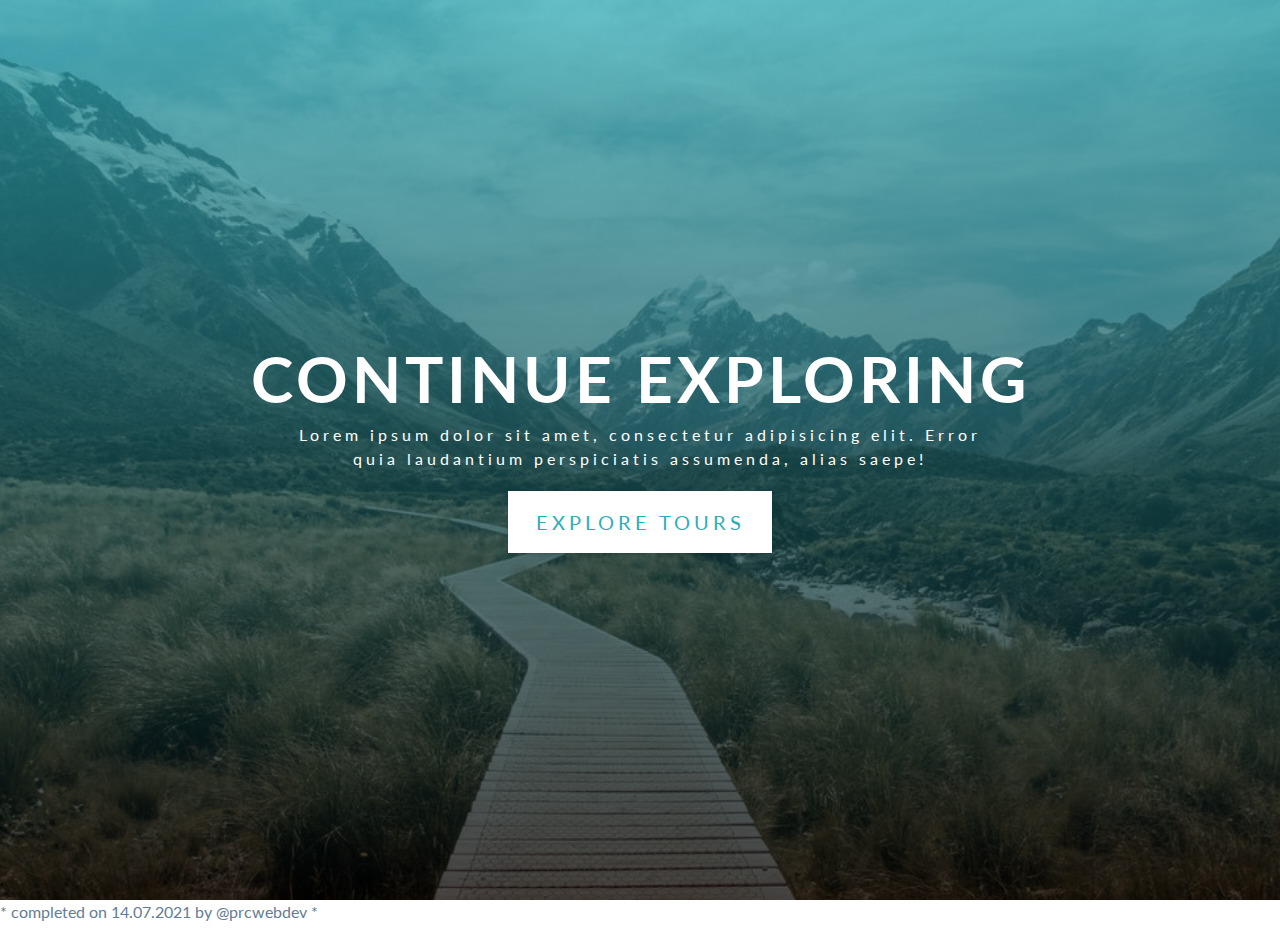
==== Backroads Tours/index.html @ 7b1b83ba "Added new project, new files, new lines" ====
<!DOCTYPE html>
<html lang="en">
  <head>
    <meta charset="UTF-8" />
    <meta http-equiv="X-UA-Compatible" content="IE=edge" />
    <meta name="viewport" content="width=device-width, initial-scale=1.0" />
    <title>Backroads || Tour Company</title>

    <!-- favicon -->
    <!-- link:favicon -->
    <link rel="shortcut icon" href="./images/favicon.ico" type="image/x-icon" />

    <!-- font-awesome -->
    <link
      rel="stylesheet"
      href="https://cdnjs.cloudflare.com/ajax/libs/font-awesome/5.15.3/css/all.min.css"
      integrity="sha512-iBBXm8fW90+nuLcSKlbmrPcLa0OT92xO1BIsZ+ywDWZCvqsWgccV3gFoRBv0z+8dLJgyAHIhR35VZc2oM/gI1w=="
      crossorigin="anonymous"
      referrerpolicy="no-referrer"
    />

    <!-- styles css -->
    <link rel="stylesheet" href="./css/styles.css" />
  </head>

  <body>
    <!-- header -->
    <header id="home">
      <!-- navbar -->
      <!-- hero -->
      <div class="hero">
        <div class="hero-banner">
          <h1>continue exploring</h1>
          <p>
            Lorem ipsum dolor sit amet, consectetur adipisicing elit. Error quia
            laudantium perspiciatis assumenda, alias saepe!
          </p>
          <a href="#featured" class="btn hero-btn scroll-link">explore tours</a>
        </div>
      </div>
    </header>

    <!-- end of header -->

    <!-- about section -->

    <!-- end of about section -->

    <!-- services -->

    <!--end of services -->

    <!-- featured tours -->

    <!-- end of featured tours -->

    <!-- contact -->

    <!-- end of contact -->

    <!-- gallery -->

    <!-- end of gallery -->

    <!-- footer -->
    <footer>
      <p>* completed on 14.07.2021 by @prcwebdev *</p>
    </footer>
    <!-- end of footer -->

    <!-- js -->
    <script src="./js/app.js"></script>
    <!-- end of js -->
  </body>
</html>
---- Backroads Tours/css/styles.css ----
/*
=============== 
Fonts
===============
*/
@import url("https://fonts.googleapis.com/css?family=Lato:400,700&display=swap");

/*
=============== 
Variables
===============
*/

:root {
  /* dark shades of primary color*/
  --clr-primary-1: hsl(184, 91%, 17%);
  --clr-primary-2: hsl(185, 84%, 25%);
  --clr-primary-3: hsl(185, 81%, 29%);
  --clr-primary-4: hsl(184, 77%, 34%);
  /* primary/main color */
  --clr-primary-5: hsl(185, 62%, 45%);
  /* lighter shades of primary color */
  --clr-primary-6: hsl(185, 57%, 50%);
  --clr-primary-7: hsl(184, 65%, 59%);
  --clr-primary-8: hsl(184, 80%, 74%);
  --clr-primary-9: hsl(185, 94%, 87%);
  --clr-primary-10: hsl(186, 100%, 94%);
  /* darkest grey - used for headings */
  --clr-grey-1: hsl(209, 61%, 16%);
  --clr-grey-2: hsl(211, 39%, 23%);
  --clr-grey-3: hsl(209, 34%, 30%);
  --clr-grey-4: hsl(209, 28%, 39%);
  /* grey used for paragraphs */
  --clr-grey-5: hsl(210, 22%, 49%);
  --clr-grey-6: hsl(209, 23%, 60%);
  --clr-grey-7: hsl(211, 27%, 70%);
  --clr-grey-8: hsl(210, 31%, 80%);
  --clr-grey-9: hsl(212, 33%, 89%);
  --clr-grey-10: hsl(210, 36%, 96%);
  --clr-white: #fff;
  --ff-primary: "Lato", sans-serif;
  --transition: all 0.3s linear;
  --spacing: 0.25rem;
  --radius: 0.5rem;
  --light-shadow: 0 5px 15px rgba(0, 0, 0, 0.1);
  --dark-shadow: 0 5px 15px rgba(0, 0, 0, 0.2);
}
/*
=============== 
Global Styles
===============
*/

* {
  margin: 0;
  padding: 0;
  box-sizing: border-box;
}
body {
  font-family: var(--ff-primary);
  background: var(--clr-white);
  color: var(--clr-grey-1);
  line-height: 1.5;
  font-size: 0.875rem;
}
ul {
  list-style-type: none;
}
a {
  text-decoration: none;
}
img {
  width: 100%;
  display: block;
}
/* img:not(.nav-logo) {
  width: 100%;
  display: block;
} */

h1,
h2,
h3,
h4 {
  letter-spacing: var(--spacing);
  text-transform: capitalize;
  line-height: 1.25;
  margin-bottom: 0.75rem;
}
h1 {
  font-size: 3rem;
}
h2 {
  font-size: 2rem;
}
h3 {
  font-size: 1.25rem;
}
h4 {
  font-size: 0.875rem;
}
p {
  margin-bottom: 1.25rem;
  color: var(--clr-grey-5);
}
@media screen and (min-width: 800px) {
  h1 {
    font-size: 4rem;
  }
  h2 {
    font-size: 2.5rem;
  }
  h3 {
    font-size: 1.75rem;
  }
  h4 {
    font-size: 1rem;
  }
  body {
    font-size: 1rem;
  }
  h1,
  h2,
  h3,
  h4 {
    line-height: 1;
  }
}
/*  global classes */

.btn {
  text-transform: uppercase;
  background: var(--clr-primary-5);
  color: var(--clr-white);
  padding: 0.375rem 0.75rem;
  letter-spacing: var(--spacing);
  display: inline-block;
  /* font-weight: 700; */
  transition: var(--transition);
  font-size: 0.875rem;
  border: 2px solid transparent;
  cursor: pointer;
  box-shadow: 0 1px 3px rgba(0, 0, 0, 0.2);
}
.btn:hover {
  color: var(--clr-primary-1);
  background: var(--clr-primary-8);
}

/*
=============== 
Navbar
===============
*/
/*
=============== 
Hero
===============
*/
.hero {
  min-height: 100vh;
  background: var(--clr-primary-5);
  display: flex;
  justify-content: center;
  align-items: center;
}

.hero-banner {
  text-align: center;
  color: var(--clr-white);
  padding: 0 3rem;
}

.hero-banner h1 {
  text-transform: uppercase;
}

.hero-banner p {
  max-width: 35rem;
  margin-left: auto;
  margin-right: auto;
  color: var(--clr-white);
  letter-spacing: var(--spacing);
}

.hero-btn {
  padding: 0.9rem 1.6rem;
  font-size: 1.25rem;
  background: var(--clr-white);
  color: var(--clr-primary-5);
}

.hero-btn:hover {
  background: transparent;
  color: var(--clr-white);
  border-color: var(--clr-white);
}

@media screen and (min-width: 768px) {
  .hero {
    background: linear-gradient(rgb(44, 174, 186, 0.7), rgba(0, 0, 0, 0.7)),
      url("../images/main.jpeg") center/cover no-repeat;
  }
  .hero-banner {
    padding: 0;
  }
  .hero-banner p {
    max-width: 45rem;
  }
}

/*
=============== 
About
===============
*/
/* section add to globals */
/* title add to globals */
/* section center add to globals */

/*
=============== 
Services
===============
*/

/*
=============== 
Featured Tours
===============
*/

/*
=============== 
Contact
===============
*/

/*
=============== 
Gallery
===============
*/

/*
=============== 
Footer
===============
*/

/*
=============== 
Extra @prcwebdev
===============
*/
/* one_line_smooth_scrolling */
/* html {
        scroll-behavior: smooth;
    } */
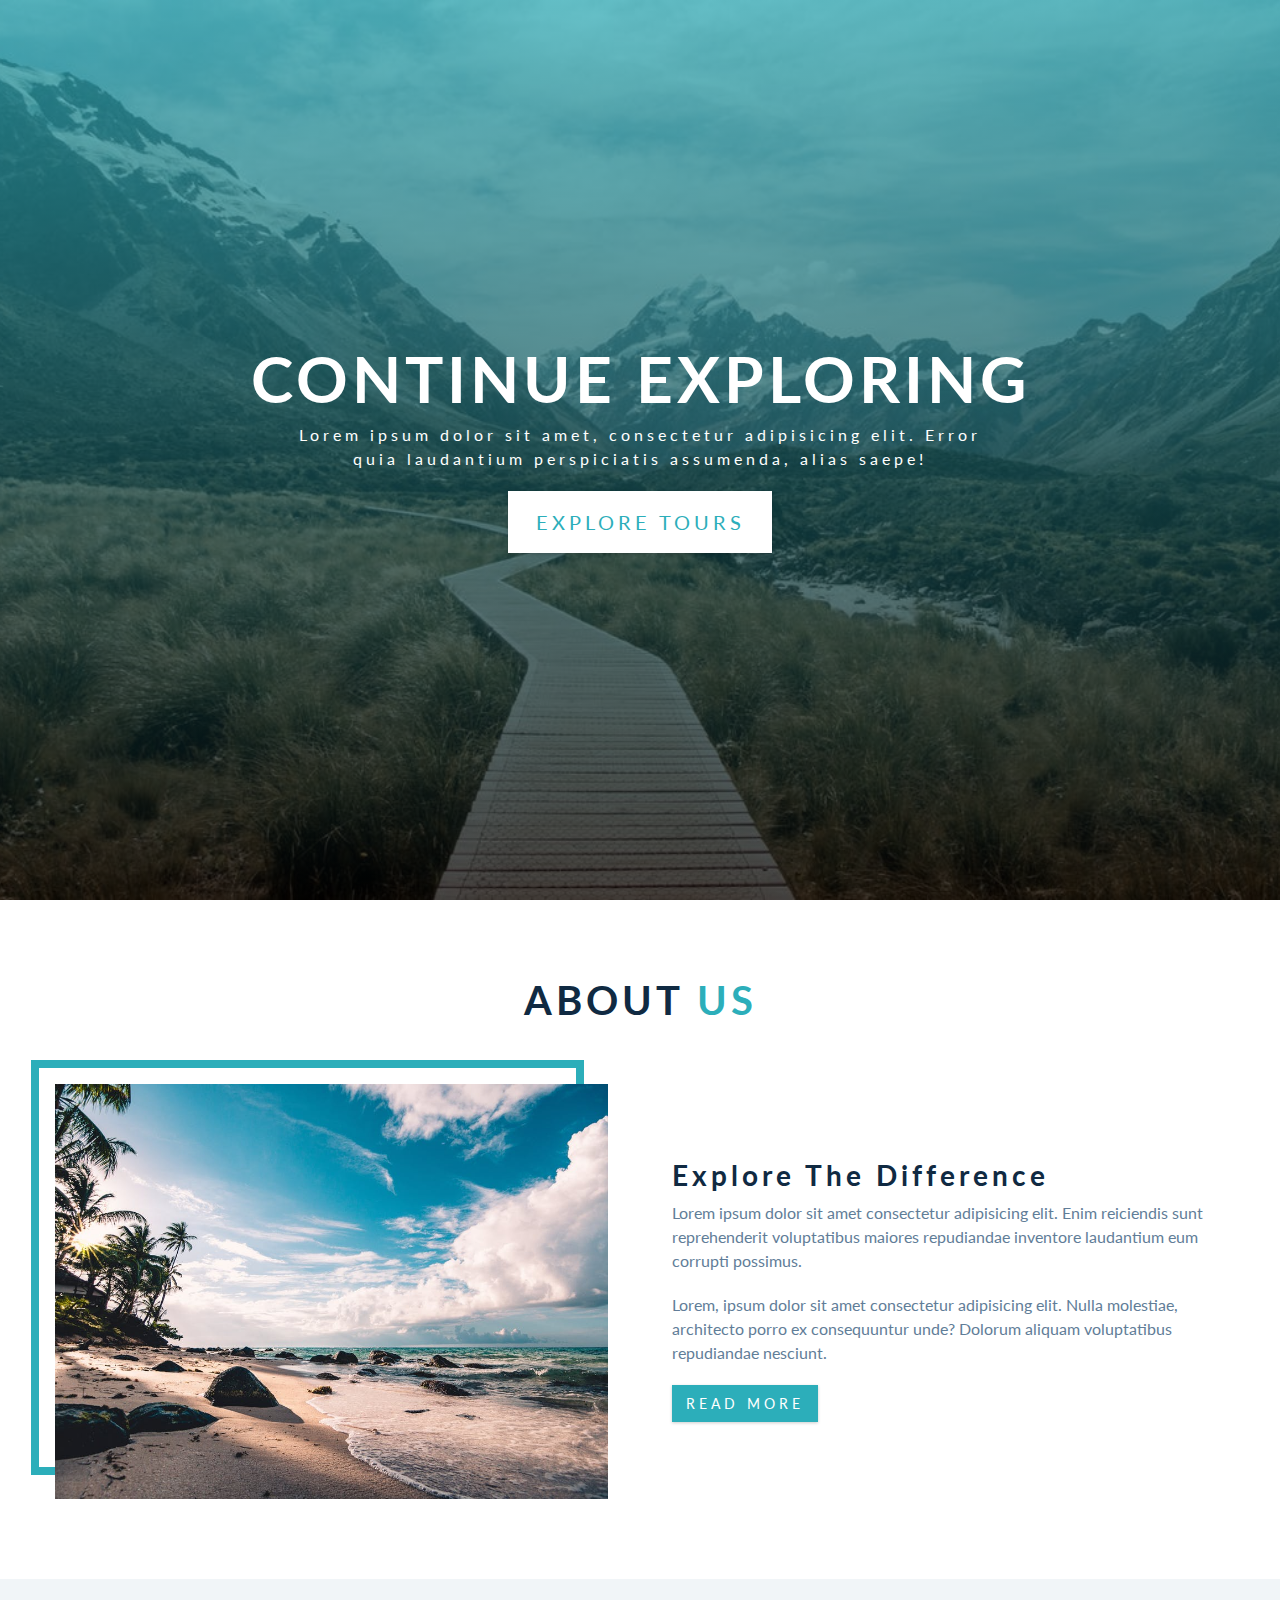
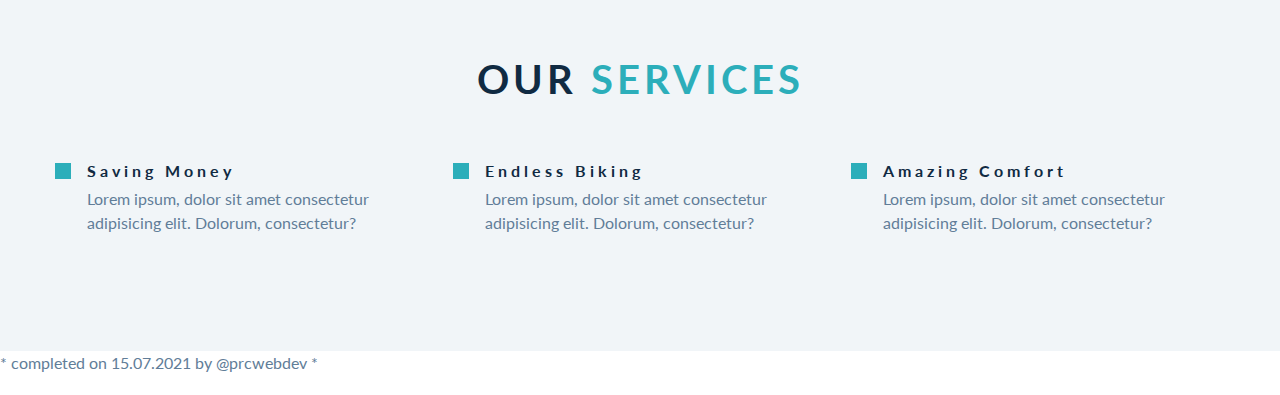
==== commit f48debc4: "added new lines" ====
--- a/Backroads Tours/index.html
+++ b/Backroads Tours/index.html
@@ -39,14 +39,95 @@
         </div>
       </div>
     </header>
-
     <!-- end of header -->
 
     <!-- about section -->
-
+    <section class="section" id="about">
+      <!-- section-title -->
+      <div class="section-title">
+        <h2>about <span>us</span></h2>
+      </div>
+      <!-- end of section-title -->
+      <div class="section-center about-center">
+        <!-- about img wrapper -->
+        <article class="about-img">
+          <img
+            src="./images/about.jpeg"
+            alt="awesome beach"
+            class="about-photo"
+          />
+        </article>
+        <!-- about info -->
+        <article class="about-info">
+          <h3>explore the difference</h3>
+          <p>
+            Lorem ipsum dolor sit amet consectetur adipisicing elit. Enim
+            reiciendis sunt reprehenderit voluptatibus maiores repudiandae
+            inventore laudantium eum corrupti possimus.
+          </p>
+          <p>
+            Lorem, ipsum dolor sit amet consectetur adipisicing elit. Nulla
+            molestiae, architecto porro ex consequuntur unde? Dolorum aliquam
+            voluptatibus repudiandae nesciunt.
+          </p>
+          <a href="#" class="btn">read more</a>
+        </article>
+      </div>
+    </section>
     <!-- end of about section -->
 
     <!-- services -->
+    <section class="section services" id="services">
+      <!-- section-title -->
+      <div class="section-title">
+        <h2>our <span>services</span></h2>
+      </div>
+      <!-- end of section-title -->
+      <div class="section-center services-center">
+        <!-- single service -->
+        <article class="service">
+          <span class="service-icon">
+            <i class="fas fa-wallet fa-fw"></i>
+          </span>
+          <div class="service-info">
+            <h4 class="service-title">saving money</h4>
+            <p class="service-text">
+              Lorem ipsum, dolor sit amet consectetur adipisicing elit. Dolorum,
+              consectetur?
+            </p>
+          </div>
+        </article>
+        <!-- end of single service -->
+        <!-- single service -->
+        <article class="service">
+          <span class="service-icon">
+            <i class="fas fa-tree fa-fw"></i>
+          </span>
+          <div class="service-info">
+            <h4 class="service-title">endless biking</h4>
+            <p class="service-text">
+              Lorem ipsum, dolor sit amet consectetur adipisicing elit. Dolorum,
+              consectetur?
+            </p>
+          </div>
+        </article>
+        <!-- end of single service -->
+        <!-- single service -->
+        <article class="service">
+          <span class="service-icon">
+            <i class="fas fa-socks fa-fw"></i>
+          </span>
+          <div class="service-info">
+            <h4 class="service-title">amazing comfort</h4>
+            <p class="service-text">
+              Lorem ipsum, dolor sit amet consectetur adipisicing elit. Dolorum,
+              consectetur?
+            </p>
+          </div>
+        </article>
+        <!-- end of single service -->
+      </div>
+    </section>
 
     <!--end of services -->
 
@@ -64,7 +145,7 @@
 
     <!-- footer -->
     <footer>
-      <p>* completed on 14.07.2021 by @prcwebdev *</p>
+      <p>* completed on 15.07.2021 by @prcwebdev *</p>
     </footer>
     <!-- end of footer -->
 
--- a/Backroads Tours/css/styles.css
+++ b/Backroads Tours/css/styles.css
@@ -126,8 +126,8 @@
     line-height: 1;
   }
 }
+
 /*  global classes */
-
 .btn {
   text-transform: uppercase;
   background: var(--clr-primary-5);
@@ -147,6 +147,38 @@
   background: var(--clr-primary-8);
 }
 
+.section {
+  padding: 5rem 0;
+  /* border: 5px solid green; */
+}
+
+.section-title {
+  text-align: center;
+  margin-bottom: 4rem;
+}
+
+.section-title h2 {
+  text-transform: uppercase;
+}
+
+.section-title span {
+  color: var(--clr-primary-5);
+}
+
+.section-center {
+  width: 90vw;
+  margin: 0 auto;
+  max-width: 1170px;
+  /* border: 5px solid red; */
+}
+
+@media screen and (min-width: 992px) {
+  .section-center {
+    width: 95vw;
+    /* border: 5px solid pink; */
+  }
+}
+
 /*
 =============== 
 Navbar
@@ -163,12 +195,14 @@
   display: flex;
   justify-content: center;
   align-items: center;
+  /* border: 5px solid yellow; */
 }
 
 .hero-banner {
   text-align: center;
   color: var(--clr-white);
   padding: 0 3rem;
+  /* border: 5px solid pink; */
 }
 
 .hero-banner h1 {
@@ -217,13 +251,112 @@
 /* section add to globals */
 /* title add to globals */
 /* section center add to globals */
+.about-img,
+.about-info {
+  /* border: 5px solid blue; */
+  margin-bottom: 2rem;
+}
+
+@media screen and (min-width: 992px) {
+  .about-center {
+    /* border: 5px solid purple; */
+    display: flex;
+    justify-content: space-between;
+    flex-wrap: wrap;
+    /* align-items: center; */
+  }
+  .about-img,
+  .about-info {
+    flex: 0 0 calc(50% - 2rem);
+    margin-bottom: 0;
+    align-self: center;
+  }
+}
+
+@media screen and (min-width: 1170px) {
+  .about-img::before {
+    content: "";
+    position: absolute;
+    border: 0.5rem solid var(--clr-primary-5);
+    width: 100%;
+    height: 100%;
+    box-sizing: border-box;
+    top: -1.5rem;
+    left: -1.5rem;
+    /* z-index: -1; */
+  }
+
+  .about-img {
+    position: relative;
+  }
+  .about-photo {
+    position: relative;
+  }
+}
 
 /*
 =============== 
 Services
 ===============
 */
-
+.services {
+  background: var(--clr-grey-10);
+}
+
+.service {
+  text-align: center;
+  margin-bottom: 3rem;
+}
+
+.service-icon {
+  background: var(--clr-primary-5);
+  color: var(--clr-primary-1);
+  padding: 0.5rem;
+  display: inline-block;
+  font-size: 2rem;
+  margin-bottom: 1.5rem;
+}
+
+.service-text {
+  max-width: 20rem;
+  margin-left: auto;
+  margin-right: auto;
+}
+
+@media screen and (min-width: 576px) {
+  .services-center {
+    display: flex;
+    justify-content: space-between;
+    flex-wrap: wrap;
+    /* justify-content: center; */
+  }
+  .service {
+    flex: 0 0 calc(50% - 1rem);
+    margin-bottom: 1rem;
+  }
+}
+
+@media screen and (min-width: 992px) {
+  .service {
+    flex: 0 0 calc(33.333% - 1rem);
+  }
+}
+
+@media screen and (min-width: 1170px) {
+  .service {
+    display: flex;
+    text-align: left;
+  }
+  .service-icon {
+    align-self: start;
+  }
+  .service-info {
+    padding-left: 1rem;
+  }
+  .service-title {
+    margin-bottom: 0.5rem;
+  }
+}
 /*
 =============== 
 Featured Tours
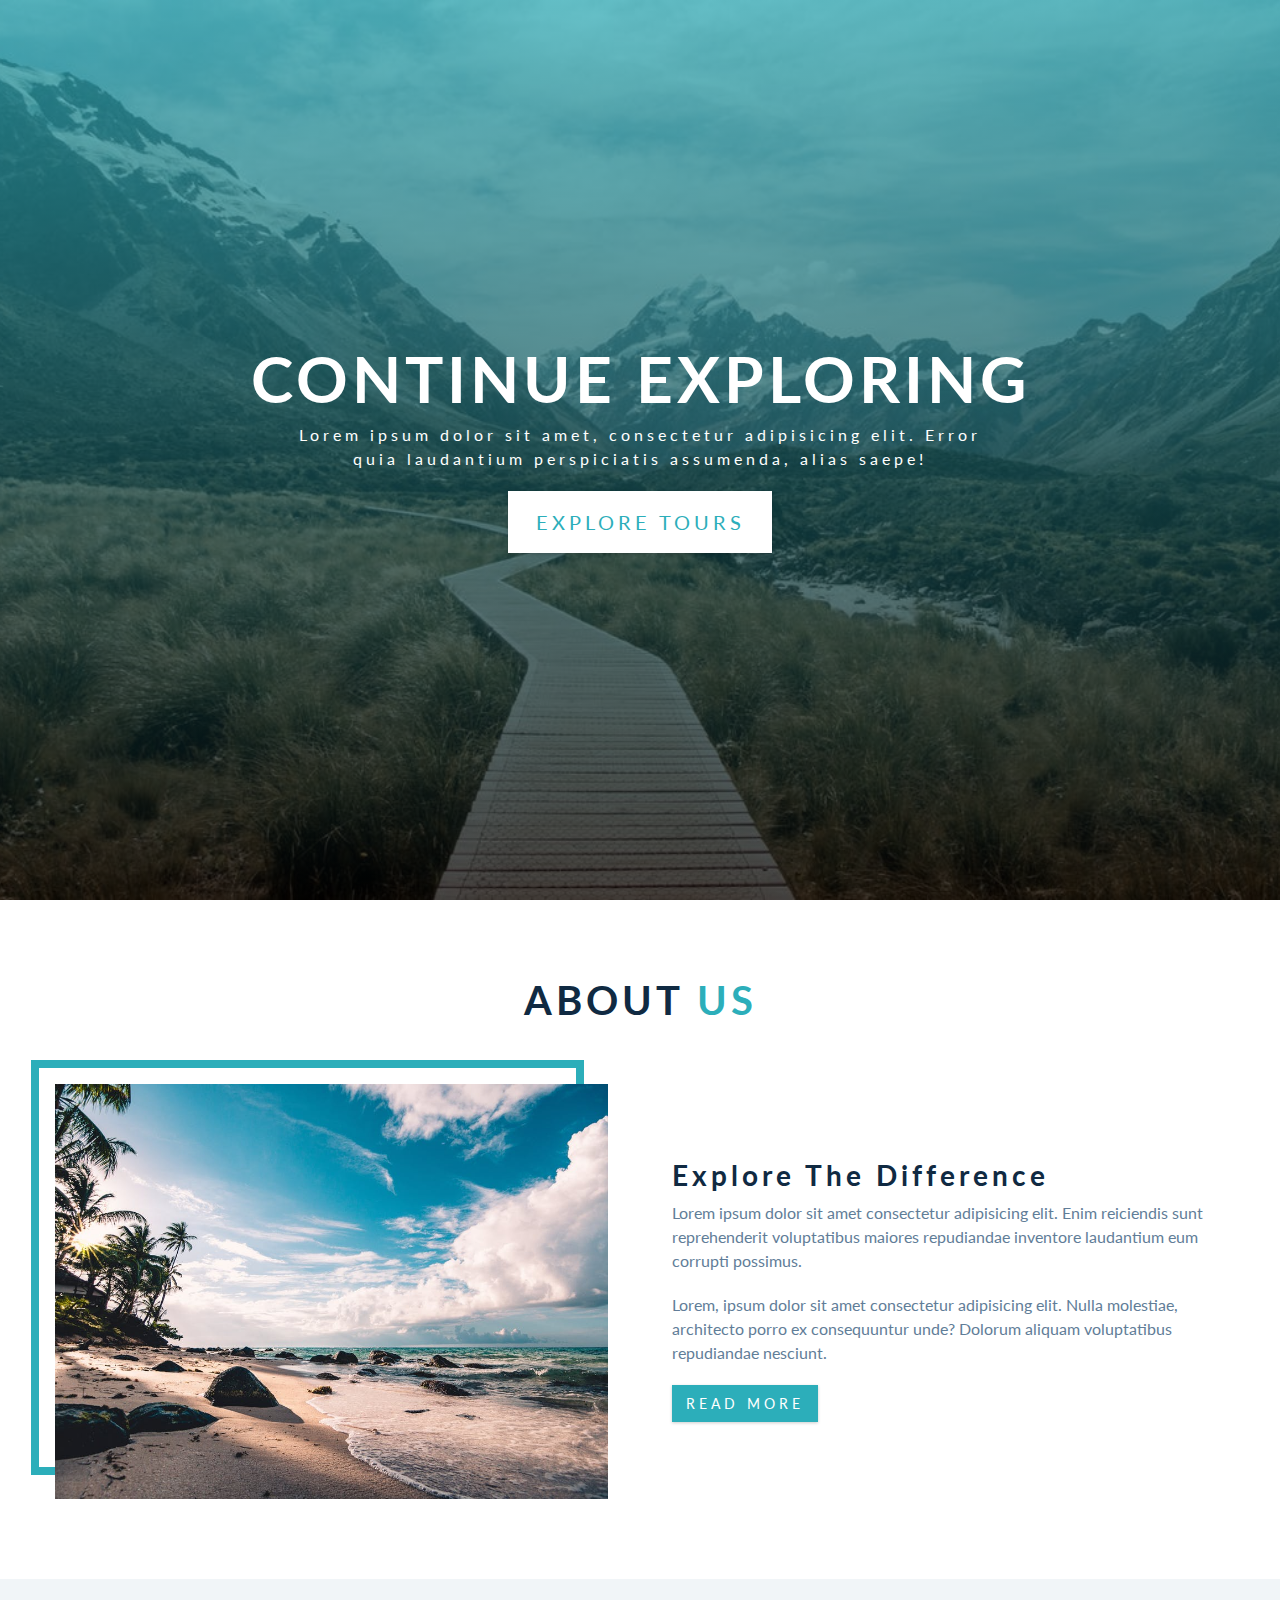
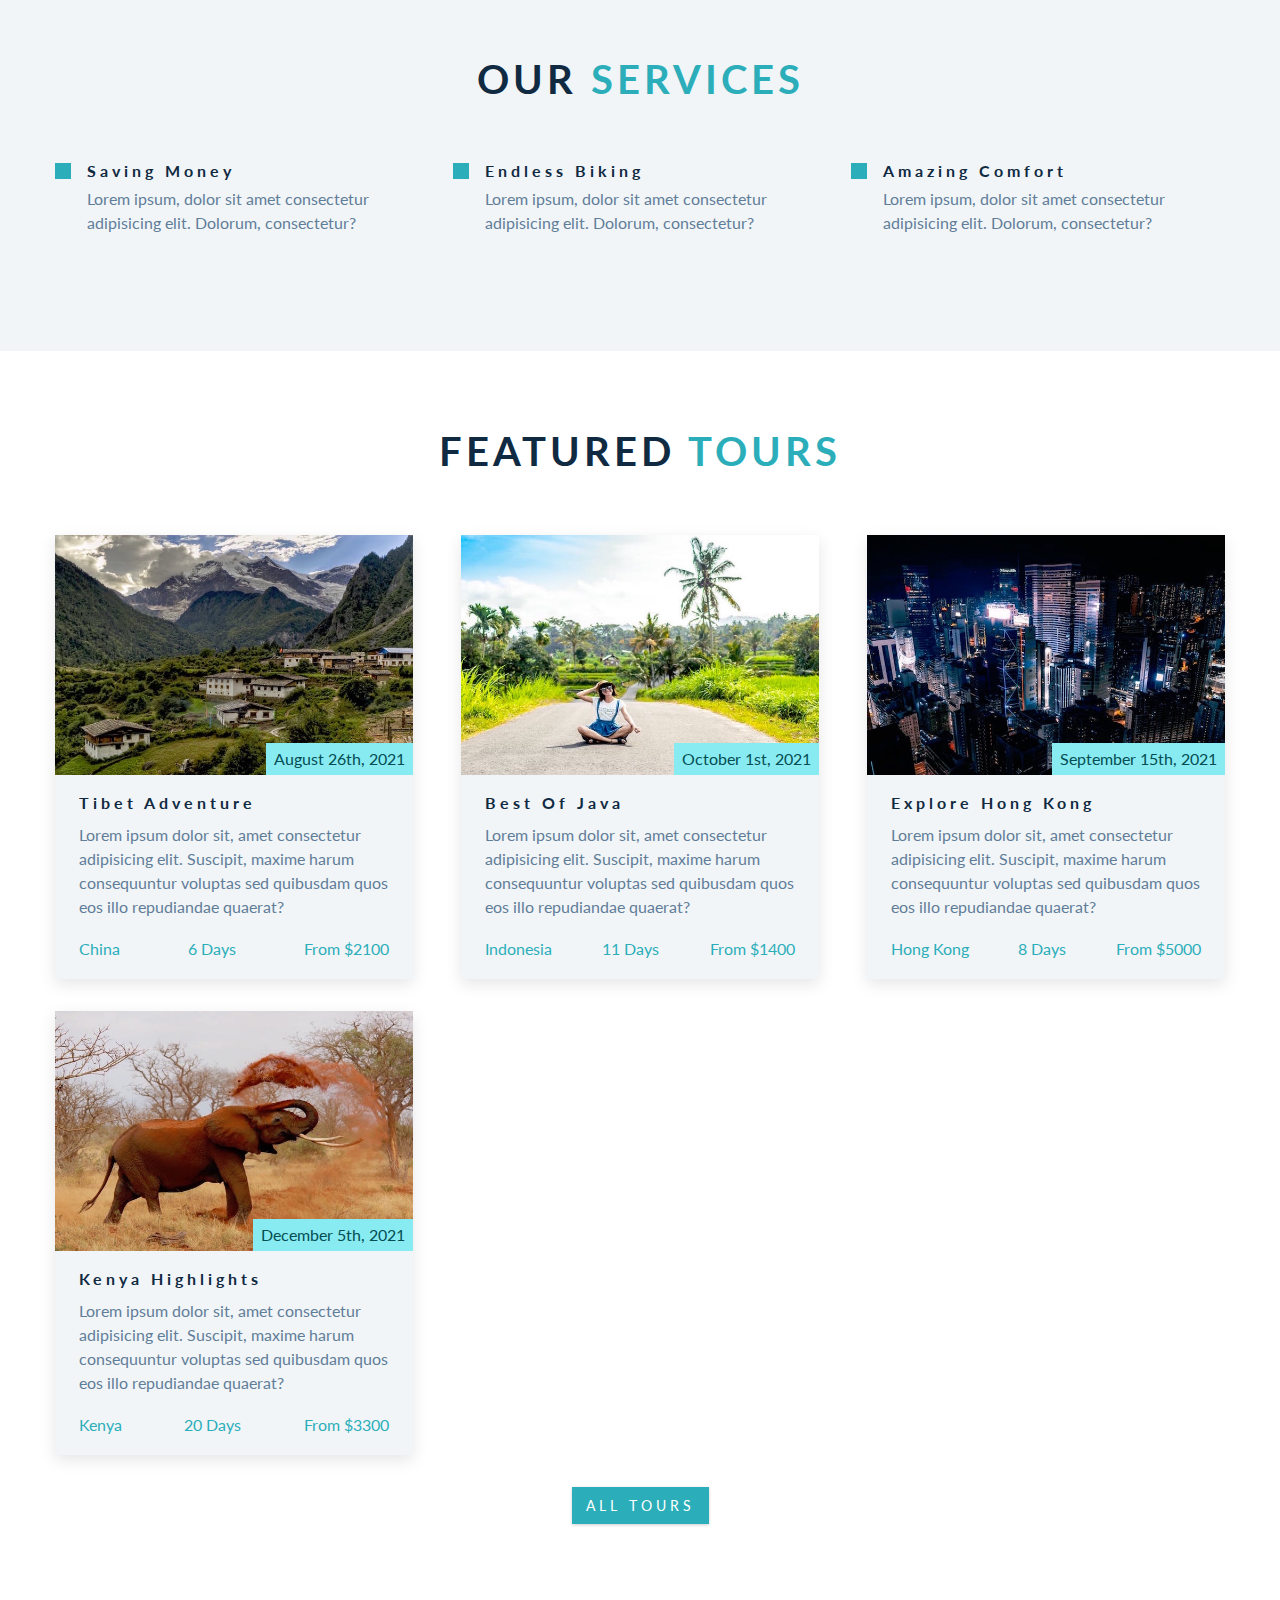
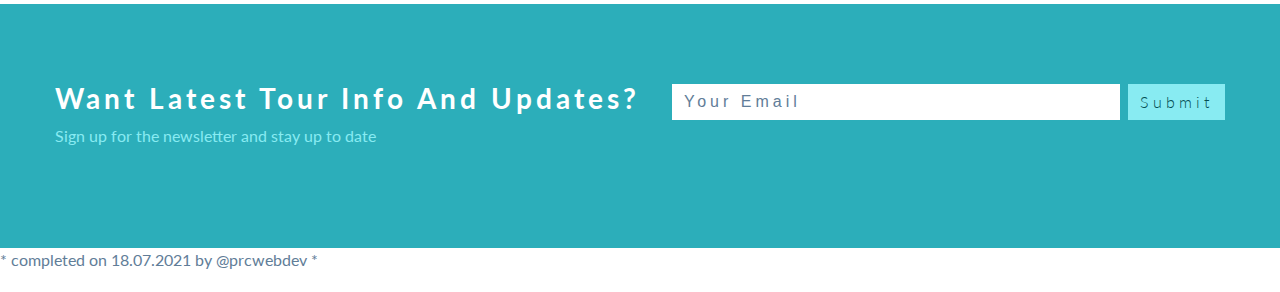
==== commit 3fd9260b: "added the featured tours and the contact section" ====
--- a/Backroads Tours/index.html
+++ b/Backroads Tours/index.html
@@ -76,7 +76,7 @@
     </section>
     <!-- end of about section -->
 
-    <!-- services -->
+    <!-- services section-->
     <section class="section services" id="services">
       <!-- section-title -->
       <div class="section-title">
@@ -128,16 +128,194 @@
         <!-- end of single service -->
       </div>
     </section>
-
-    <!--end of services -->
-
-    <!-- featured tours -->
-
-    <!-- end of featured tours -->
-
-    <!-- contact -->
-
-    <!-- end of contact -->
+    <!--end of services section -->
+
+    <!-- featured tours section -->
+    <section class="section" id="featured">
+      <!-- section-title -->
+      <div class="section-title">
+        <h2>featured <span>tours</span></h2>
+      </div>
+      <!-- end of section-title -->
+      <!-- featured-center -->
+      <div class="section-center featured-center">
+        <!-- single tour -->
+        <article class="tour-card">
+          <div class="tour-img-container">
+            <img src="./images/tour-1.jpeg" class="tour-img" alt="" />
+            <p class="tour-date">august 26th, 2021</p>
+          </div>
+          <!-- tour info -->
+          <div class="tour-info">
+            <h4>tibet adventure</h4>
+            <p>
+              Lorem ipsum dolor sit, amet consectetur adipisicing elit.
+              Suscipit, maxime harum consequuntur voluptas sed quibusdam quos
+              eos illo repudiandae quaerat?
+            </p>
+            <div class="tour-footer">
+              <p>
+                <span>
+                  <i class="fas fa-map"></i>
+                  china
+                </span>
+              </p>
+              <p>6 days</p>
+              <p>from $2100</p>
+            </div>
+          </div>
+          <!-- end of tour info -->
+        </article>
+        <!-- end of single tour -->
+
+        <!-- *****Additional Card Design***** -->
+        <!-- <article class="tour-card">
+          single tour
+          <div class="tour-img-container">
+            <img src="./images/tour-1.jpeg" class="tour-img" alt="" />
+            <p class="tour-date">august 26th, 2021</p>
+          </div>
+          tour info
+          <div class="tour-info">
+            <div class="tour-title">
+              <h4>*additional card*</h4>
+              <p>6 days</p>
+              <p>
+                Lorem ipsum dolor sit, amet consectetur adipisicing elit.
+                Suscipit, maxime harum consequuntur voluptas sed quibusdam quos
+                eos illo repudiandae quaerat?
+              </p>
+            </div>
+            <div class="tour-footer">
+              <p>
+                <span>
+                  <i class="fas fa-map"></i>
+                  china
+                </span>
+              </p>
+              <p>from $2100</p>
+            </div>
+          </div>
+          end of tour info
+        </article> -->
+        <!-- *****end of Additional Card Design***** -->
+        <!-- single tour -->
+        <article class="tour-card">
+          <div class="tour-img-container">
+            <img src="./images/tour-2.jpeg" class="tour-img" alt="" />
+            <p class="tour-date">october 1st, 2021</p>
+          </div>
+          <!-- tour info -->
+          <div class="tour-info">
+            <h4>best of java</h4>
+            <p>
+              Lorem ipsum dolor sit, amet consectetur adipisicing elit.
+              Suscipit, maxime harum consequuntur voluptas sed quibusdam quos
+              eos illo repudiandae quaerat?
+            </p>
+            <div class="tour-footer">
+              <p>
+                <span>
+                  <i class="fas fa-map"></i>
+                  indonesia
+                </span>
+              </p>
+              <p>11 days</p>
+              <p>from $1400</p>
+            </div>
+          </div>
+          <!-- end of tour info -->
+        </article>
+        <!-- end of single tour -->
+        <!-- single tour -->
+        <article class="tour-card">
+          <div class="tour-img-container">
+            <img src="./images/tour-3.jpeg" class="tour-img" alt="" />
+            <p class="tour-date">september 15th, 2021</p>
+          </div>
+          <!-- tour info -->
+          <div class="tour-info">
+            <h4>explore hong kong</h4>
+            <p>
+              Lorem ipsum dolor sit, amet consectetur adipisicing elit.
+              Suscipit, maxime harum consequuntur voluptas sed quibusdam quos
+              eos illo repudiandae quaerat?
+            </p>
+            <div class="tour-footer">
+              <p>
+                <span>
+                  <i class="fas fa-map"></i>
+                  hong kong
+                </span>
+              </p>
+              <p>8 days</p>
+              <p>from $5000</p>
+            </div>
+          </div>
+          <!-- end of tour info -->
+        </article>
+        <!-- end of single tour -->
+        <!-- single tour -->
+        <article class="tour-card">
+          <div class="tour-img-container">
+            <img src="./images/tour-4.jpeg" class="tour-img" alt="" />
+            <p class="tour-date">december 5th, 2021</p>
+          </div>
+          <!-- tour info -->
+          <div class="tour-info">
+            <h4>kenya highlights</h4>
+            <p>
+              Lorem ipsum dolor sit, amet consectetur adipisicing elit.
+              Suscipit, maxime harum consequuntur voluptas sed quibusdam quos
+              eos illo repudiandae quaerat?
+            </p>
+            <div class="tour-footer">
+              <p>
+                <span>
+                  <i class="fas fa-map"></i>
+                  kenya
+                </span>
+              </p>
+              <p>20 days</p>
+              <p>from $3300</p>
+            </div>
+          </div>
+          <!-- end of tour info -->
+        </article>
+        <!-- end of single tour -->
+      </div>
+      <div class="tour-btn">
+        <a href="#" class="btn">all tours</a>
+      </div>
+    </section>
+    <!-- end of featured tours section -->
+
+    <!-- contact section-->
+    <section class="section contact" id="contact">
+      <div class="section-center contact-center">
+        <!-- contact title -->
+        <article class="contact-title">
+          <h3>want latest tour info and updates?</h3>
+          <p>Sign up for the newsletter and stay up to date</p>
+        </article>
+        <!-- contact form -->
+        <form
+          action="https://formspree.io/f/xqkwdybj"
+          method="POST"
+          class="contact-form"
+        >
+          <input
+            type="email"
+            name="email"
+            class="form-control"
+            placeholder="your email"
+            required
+          />
+          <button type="submit" class="btn-submit">submit</button>
+        </form>
+      </div>
+    </section>
+    <!-- end of contact section -->
 
     <!-- gallery -->
 
@@ -145,7 +323,7 @@
 
     <!-- footer -->
     <footer>
-      <p>* completed on 15.07.2021 by @prcwebdev *</p>
+      <p>* completed on 18.07.2021 by @prcwebdev *</p>
     </footer>
     <!-- end of footer -->
 
--- a/Backroads Tours/css/styles.css
+++ b/Backroads Tours/css/styles.css
@@ -155,6 +155,7 @@
 .section-title {
   text-align: center;
   margin-bottom: 4rem;
+  /* border: 5px solid yellow; */
 }
 
 .section-title h2 {
@@ -362,12 +363,172 @@
 Featured Tours
 ===============
 */
+.tour-card {
+  /* border: 5px solid pink; */
+  transition: var(--transition);
+  background: var(--clr-grey-10);
+  box-shadow: var(--light-shadow);
+  margin-bottom: 2rem;
+}
+
+.tour-card:hover {
+  box-shadow: var(--dark-shadow);
+  transform: scale(1.02);
+}
+
+.tour-img-container {
+  position: relative;
+}
+
+.tour-img {
+  height: 15rem;
+  object-fit: cover;
+}
+
+.tour-date {
+  position: absolute;
+  right: 0;
+  bottom: 0;
+  background: var(--clr-primary-8);
+  margin-bottom: 0;
+  color: var(--clr-primary-1);
+  text-transform: capitalize;
+  padding: 0.25rem 0.5rem;
+}
+
+.tour-info {
+  padding: 1.25rem 1.5rem;
+}
+
+/* *****Additional Card Design***** */
+/* .tour-title {
+  display: flex;
+  justify-content: space-between;
+  flex-wrap: wrap;
+}
+.tour-title p,
+.tour-title h4 {
+  margin-bottom: 0.75rem;
+  line-height: 1.25;
+}
+.tour-title p {
+  color: var(--clr-grey-7);
+} */
+/* *****end of Additional Card Design***** */
+
+.tour-footer {
+  display: flex;
+  justify-content: space-between;
+  flex-wrap: wrap;
+  align-items: center;
+}
+
+.tour-footer p {
+  line-height: 0;
+  line-height: 1.25rem;
+  margin-bottom: 0;
+  text-transform: capitalize;
+  color: var(--clr-primary-5);
+}
+
+.tour-btn {
+  text-align: center;
+}
+
+@media screen and (min-width: 768px) {
+  .featured-center {
+    display: flex;
+    flex-wrap: wrap;
+    justify-content: space-between;
+  }
+  .tour-card {
+    flex: 0 0 calc(50% - 2rem);
+  }
+}
+
+@media screen and (min-width: 1170px) {
+  /* .featured-center {
+    display: flex;
+    justify-content: center;
+  } */
+  .tour-card {
+    flex: 0 0 calc(33.333% - 2rem);
+    /* margin: 1rem; */
+  }
+}
 
 /*
 =============== 
 Contact
 ===============
 */
+.contact {
+  background: var(--clr-primary-5);
+}
+
+.contact-title {
+  /* border: 5px solid red; */
+  color: var(--clr-white);
+}
+
+.contact-title p {
+  color: var(--clr-primary-8);
+}
+
+.contact-form {
+  display: flex;
+  max-width: 28rem;
+  /* max-width: 50rem; */
+  /* border: 5px solid blue; */
+}
+
+.form-control {
+  flex: 1 1 auto;
+  color: var(--clr-grey-5);
+}
+
+.form-control,
+.btn-submit {
+  padding: 0.375rem 0.75rem;
+  font-size: 1rem;
+  line-height: 1.5rem;
+  font-weight: 300;
+  letter-spacing: var(--spacing);
+  background: var(--clr-white);
+  text-transform: capitalize;
+  border: transparent;
+}
+
+.form-control::placeholder {
+  color: inherit;
+}
+
+.btn-submit {
+  font-family: var(--ff-primary);
+  margin-left: 0.5rem;
+  background: var(--clr-primary-8);
+  color: var(--clr-primary-1);
+  cursor: pointer;
+  transition: var(--transition);
+}
+
+.btn-submit:hover {
+  background: var(--clr-primary-1);
+  color: var(--clr-primary-5);
+}
+
+@media screen and (min-width: 992px) {
+  .contact-center {
+    /* border: 5px solid pink; */
+    display: flex;
+  }
+  .contact-form {
+    align-self: flex-start;
+    flex: 1 1 auto;
+    max-width: 100%;
+    padding-left: 2rem;
+  }
+}
 
 /*
 =============== 
@@ -387,6 +548,35 @@
 ===============
 */
 /* one_line_smooth_scrolling */
-/* html {
-        scroll-behavior: smooth;
-    } */
+html {
+  scroll-behavior: smooth;
+}
+
+@media screen and (max-width: 400px) {
+  .hero {
+    min-height: 55vh;
+    align-items: start;
+    padding: 1.5rem;
+  }
+  .hero-banner h1 {
+    padding: 0;
+    font-size: 2.5rem;
+  }
+  .section {
+    padding: 1rem 0;
+  }
+  .section-title {
+    margin-bottom: 1rem;
+  }
+  .hero-btn {
+    padding: 0.5rem 0.5rem;
+    font-size: 1rem;
+    font-weight: bold;
+  }
+  .service {
+    margin-bottom: 1rem;
+  }
+  .tour-card {
+    margin-bottom: 1rem;
+  }
+}
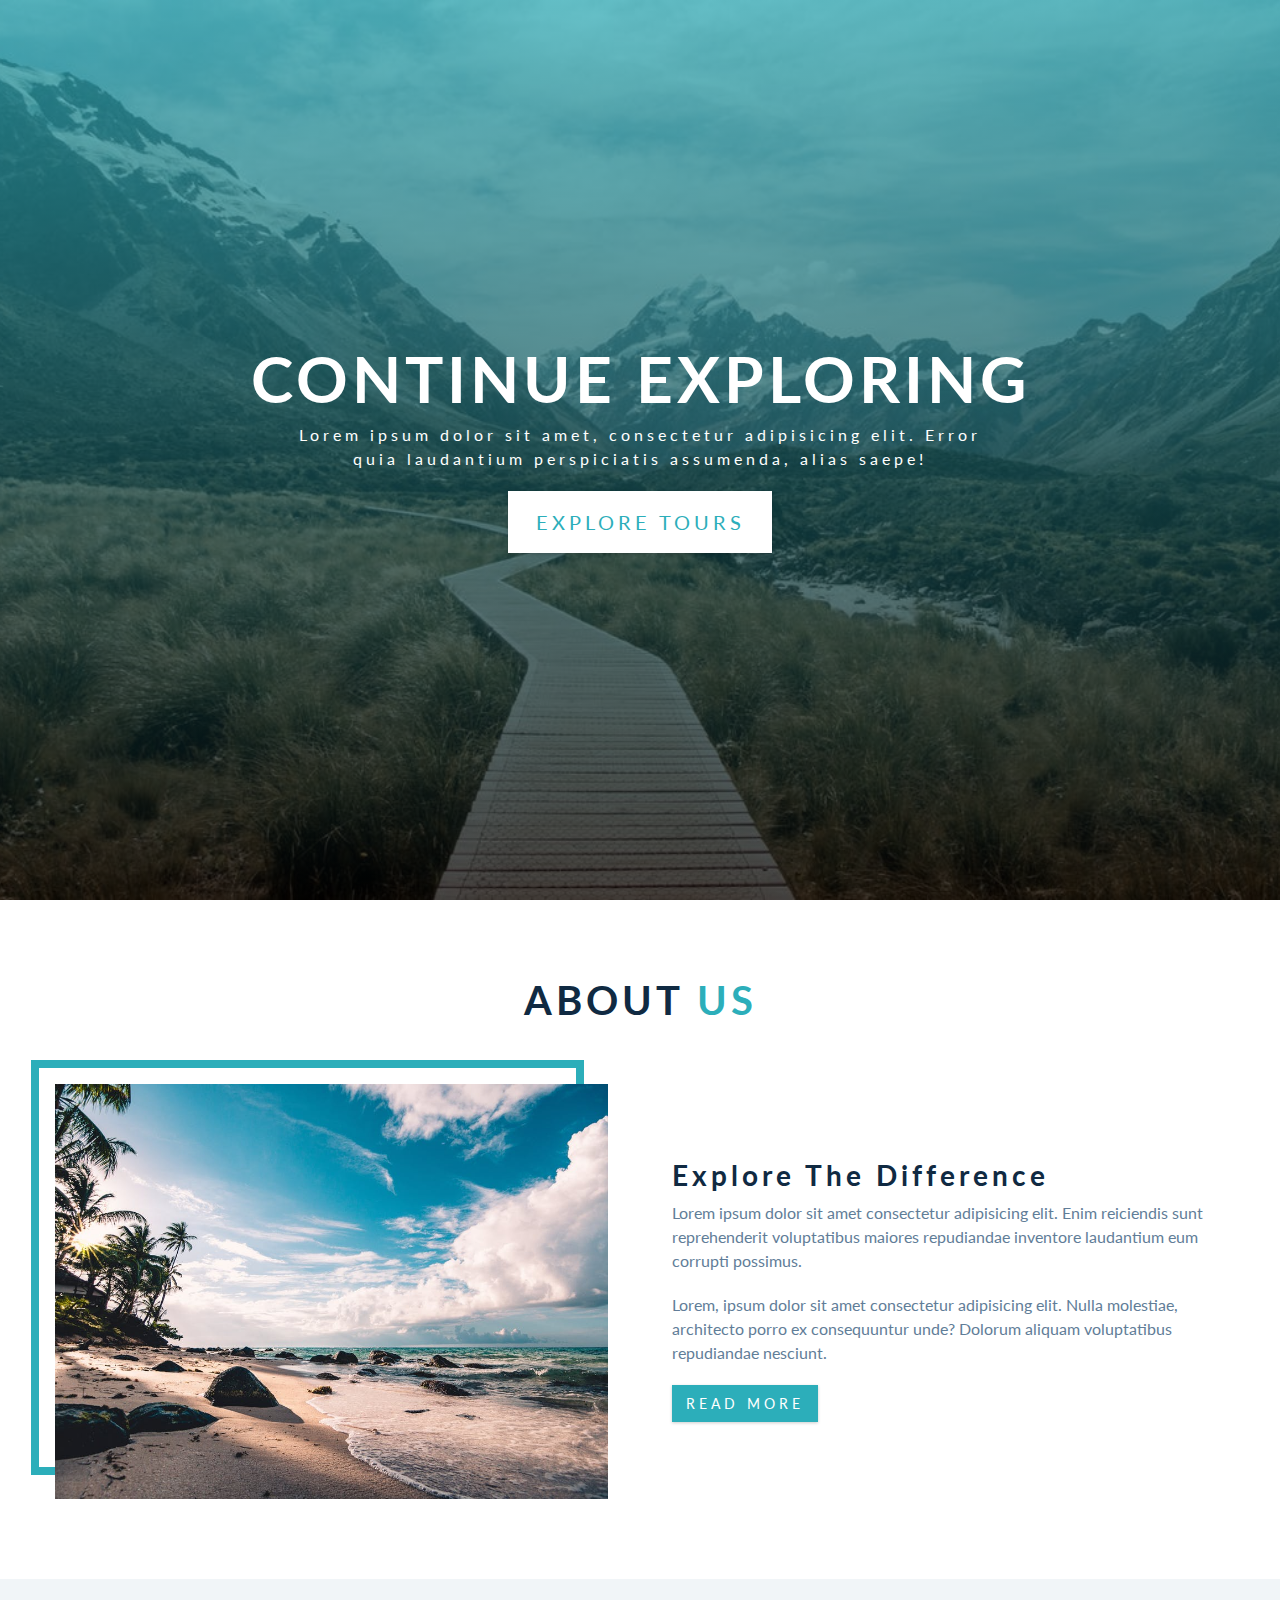
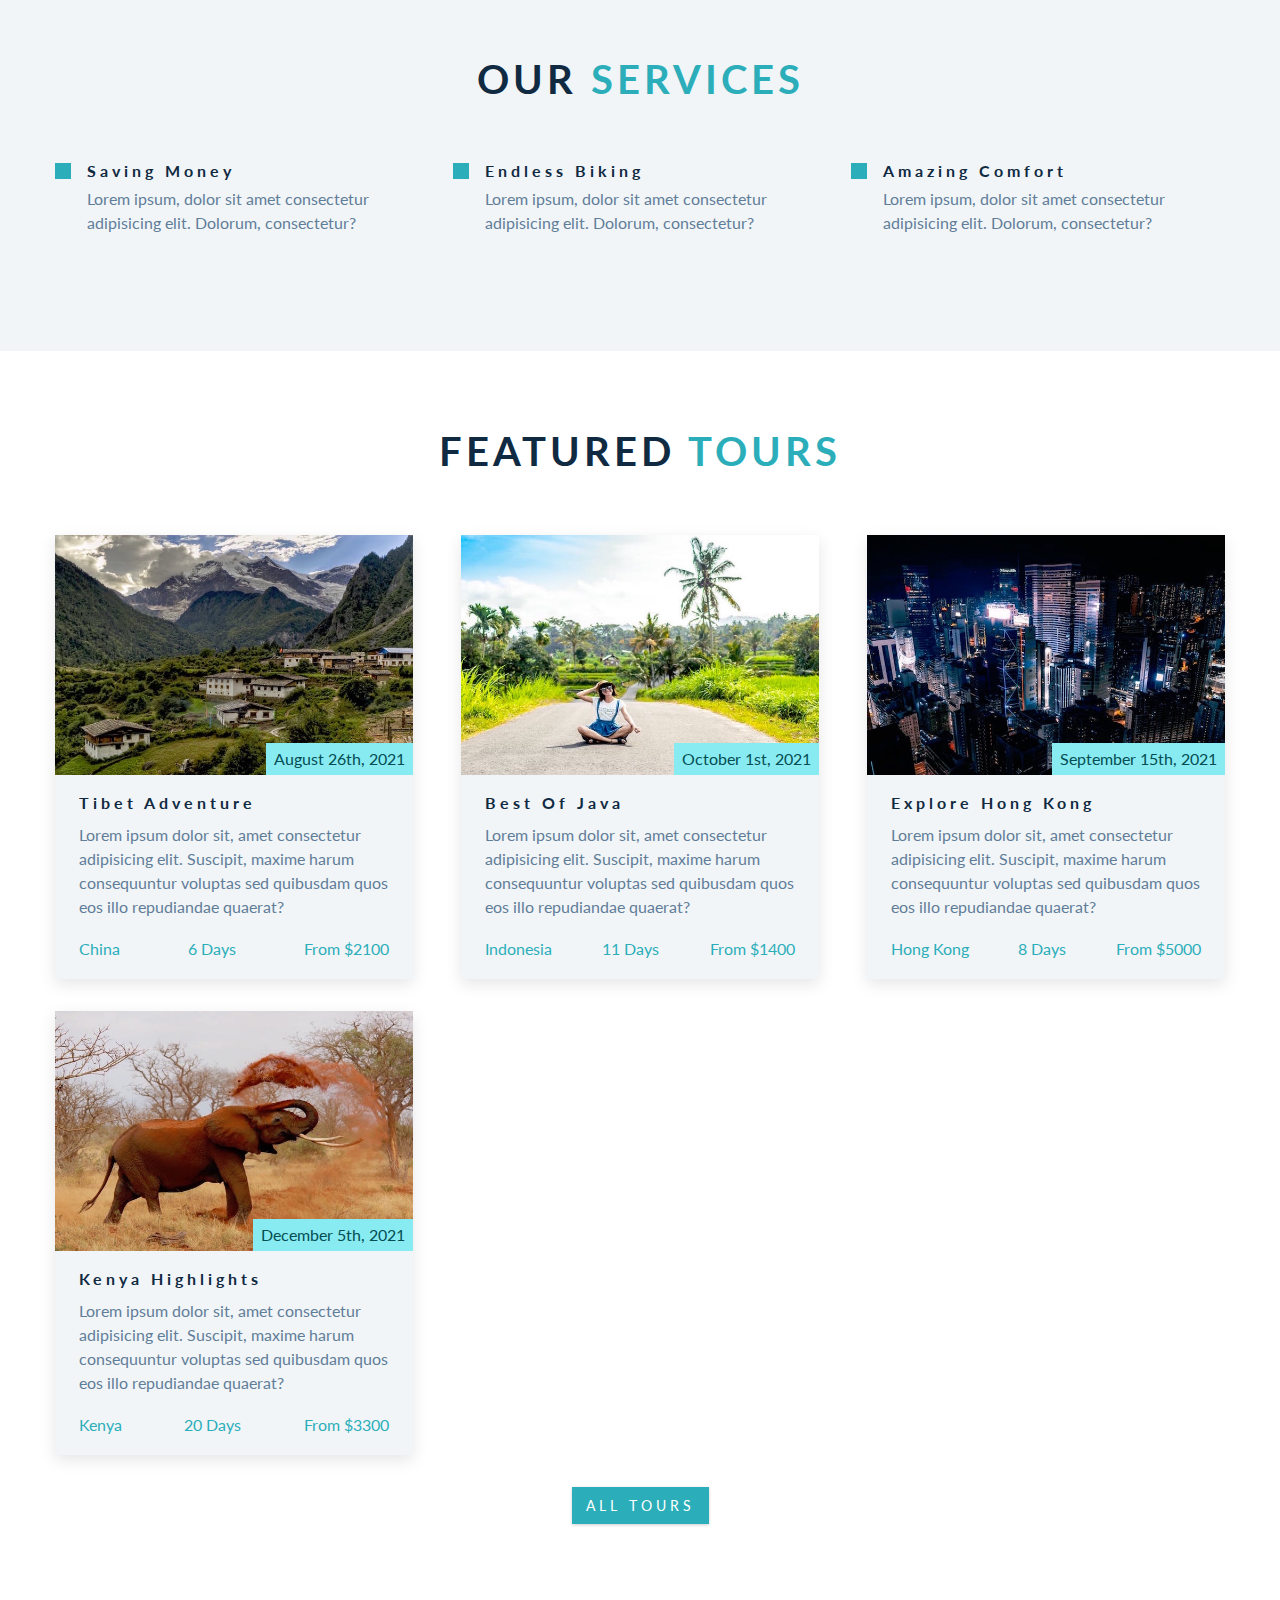
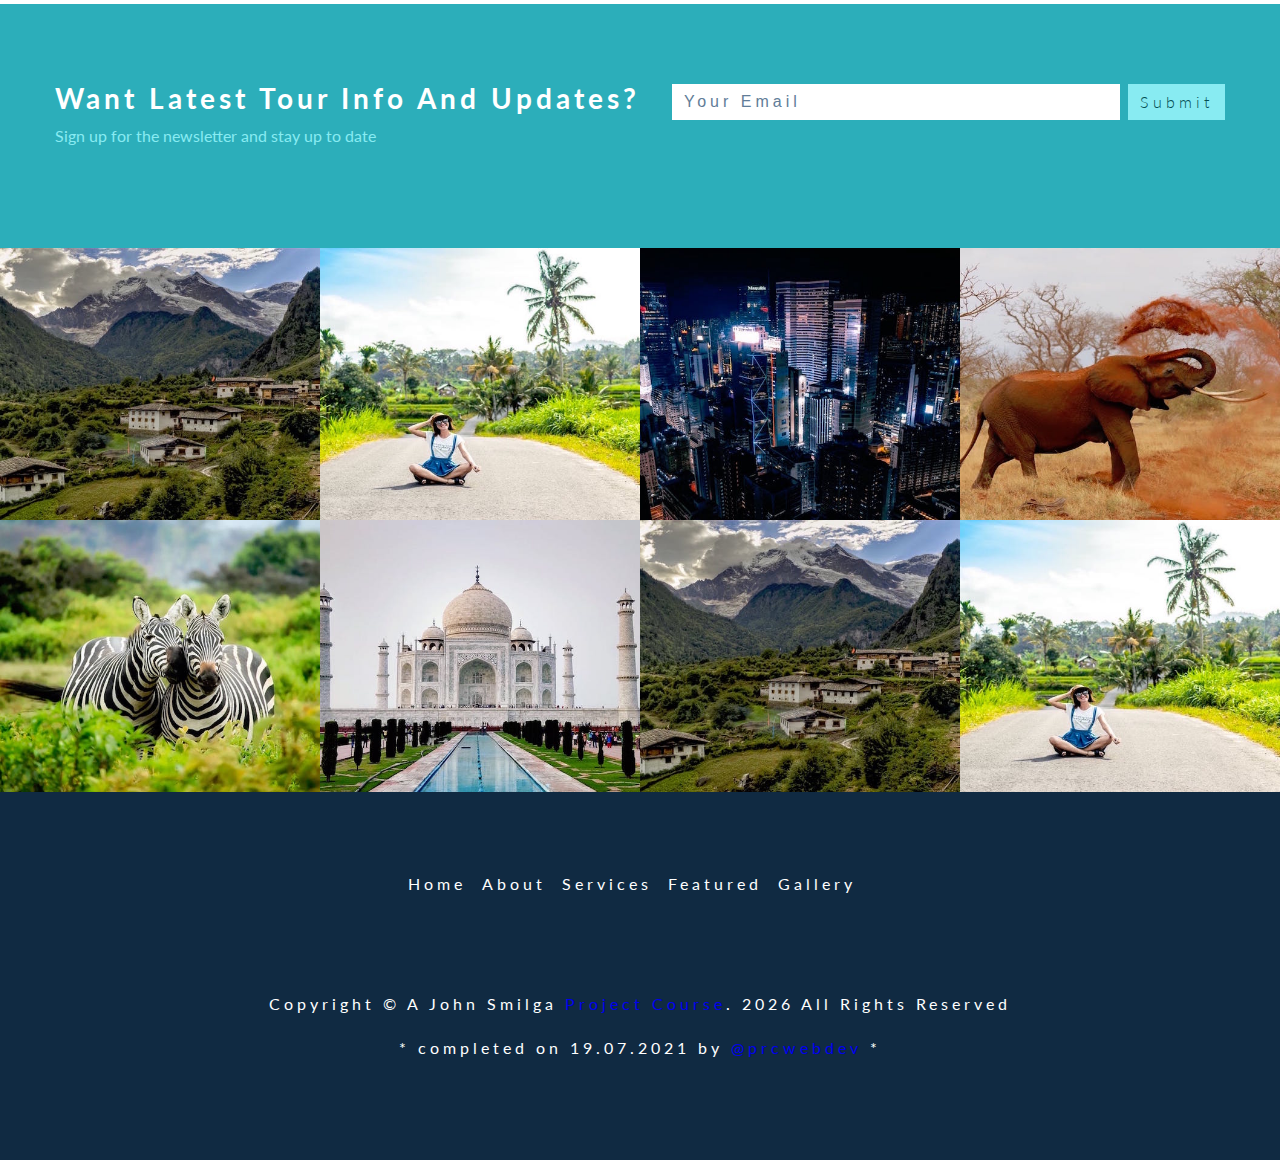
==== commit 244d99da: "created styled the gallery and the footer sections" ====
--- a/Backroads Tours/index.html
+++ b/Backroads Tours/index.html
@@ -317,13 +317,147 @@
     </section>
     <!-- end of contact section -->
 
-    <!-- gallery -->
-
-    <!-- end of gallery -->
-
-    <!-- footer -->
-    <footer>
-      <p>* completed on 18.07.2021 by @prcwebdev *</p>
+    <!-- gallery section -->
+    <section id="gallery">
+      <div class="gallery-center">
+        <!-- single item -->
+        <article class="gallery-img-container">
+          <img src="./images/tour-1.jpeg" alt="" class="gallery-img" />
+          <a href="#" class="gallery-icon">
+            <i class="fas fa-search"></i>
+          </a>
+        </article>
+        <!-- end of single item -->
+        <!-- single item -->
+        <article class="gallery-img-container">
+          <img src="./images/tour-2.jpeg" alt="" class="gallery-img" />
+          <a href="#" class="gallery-icon">
+            <i class="fas fa-search"></i>
+          </a>
+        </article>
+        <!-- end of single item -->
+        <!-- single item -->
+        <article class="gallery-img-container">
+          <img src="./images/tour-3.jpeg" alt="" class="gallery-img" />
+          <a href="#" class="gallery-icon">
+            <i class="fas fa-search"></i>
+          </a>
+        </article>
+        <!-- end of single item -->
+        <!-- single item -->
+        <article class="gallery-img-container">
+          <img src="./images/tour-4.jpeg" alt="" class="gallery-img" />
+          <a href="#" class="gallery-icon">
+            <i class="fas fa-search"></i>
+          </a>
+        </article>
+        <!-- end of single item -->
+        <!-- single item -->
+        <article class="gallery-img-container">
+          <img src="./images/tour-5.jpeg" alt="" class="gallery-img" />
+          <a href="#" class="gallery-icon">
+            <i class="fas fa-search"></i>
+          </a>
+        </article>
+        <!-- end of single item -->
+        <!-- single item -->
+        <article class="gallery-img-container">
+          <img src="./images/tour-6.jpeg" alt="" class="gallery-img" />
+          <a href="#" class="gallery-icon">
+            <i class="fas fa-search"></i>
+          </a>
+        </article>
+        <!-- end of single item -->
+        <!-- single item -->
+        <article class="gallery-img-container">
+          <img src="./images/tour-1.jpeg" alt="" class="gallery-img" />
+          <a href="#" class="gallery-icon">
+            <i class="fas fa-search"></i>
+          </a>
+        </article>
+        <!-- end of single item -->
+        <!-- single item -->
+        <article class="gallery-img-container">
+          <img src="./images/tour-2.jpeg" alt="" class="gallery-img" />
+          <a href="#" class="gallery-icon">
+            <i class="fas fa-search"></i>
+          </a>
+        </article>
+        <!-- end of single item -->
+      </div>
+    </section>
+    <!-- end of gallery section -->
+
+    <!-- footer section -->
+
+    <!-- end of footer section -->
+    <footer class="section footer">
+      <!-- footer links -->
+      <ul class="footer-links">
+        <!-- single link -->
+        <li>
+          <a href="#home" class="footer-link scroll-link">home</a>
+        </li>
+        <!-- end of single link -->
+        <!-- single link -->
+        <li>
+          <a href="#about" class="footer-link scroll-link">about</a>
+        </li>
+        <!-- end of single link -->
+        <!-- single link -->
+        <li>
+          <a href="#services" class="footer-link scroll-link">services</a>
+        </li>
+        <!-- end of single link -->
+        <!-- single link -->
+        <li>
+          <a href="#featured" class="footer-link scroll-link">featured</a>
+        </li>
+        <!-- end of single link -->
+        <!-- single link -->
+        <li>
+          <a href="#gallery" class="footer-link scroll-link">gallery</a>
+        </li>
+        <!-- end of single link -->
+      </ul>
+      <!-- end of footer links -->
+      <!-- footer icons -->
+      <ul class="footer-icons">
+        <!-- single icon -->
+        <li>
+          <a href="https://facebook.com/" target="_blank" class="footer-icon"
+            ><i class="fab fa-facebook"></i
+          ></a>
+        </li>
+        <!-- end of single icon -->
+        <!-- single icon -->
+        <li>
+          <a href="https://twitter.com/" target="_blank" class="footer-icon"
+            ><i class="fab fa-twitter"></i
+          ></a>
+        </li>
+        <!-- end of single icon -->
+        <!-- single icon -->
+        <li>
+          <a href="https://squarespace.com/" target="_blank" class="footer-icon"
+            ><i class="fab fa-squarespace"></i
+          ></a>
+        </li>
+        <!-- end of single icon -->
+      </ul>
+      <!-- end of footer icons -->
+      <p class="copyright">
+        copyright &copy; a john smilga
+        <a
+          href="https://www.udemy.com/course/in-depth-html-css-course-build-responsive-websites/?couponCode=HTML_CSS_08_21"
+          target="_blank"
+          >project course</a
+        >. <span id="date"></span> all rights reserved
+      </p>
+      <p class="copyright prcwebdev">
+        * completed on 19.07.2021 by
+        <a href="https://twitter.com/prcwebdev" target="_blank">@prcwebdev</a> *
+      </p>
     </footer>
     <!-- end of footer -->
 
--- a/Backroads Tours/css/styles.css
+++ b/Backroads Tours/css/styles.css
@@ -535,12 +535,103 @@
 Gallery
 ===============
 */
+.gallery-img-container {
+  position: relative;
+  background: var(--clr-primary-5);
+}
+
+.gallery-icon {
+  position: absolute;
+  top: 50%;
+  left: 50%;
+  font-size: 2rem;
+  transform: translate(-50%, -50%);
+  color: var(--clr-white);
+  opacity: 0;
+  cursor: pointer;
+  transition: var(--transition);
+}
+
+.gallery-img {
+  height: 17rem;
+  object-fit: cover;
+  transition: var(--transition);
+}
+
+.gallery-img-container:hover .gallery-img {
+  opacity: 0.5;
+}
+
+.gallery-img-container:hover .gallery-icon {
+  opacity: 1;
+}
+
+@media screen and (min-width: 576px) {
+  .gallery-center {
+    display: flex;
+    flex-wrap: wrap;
+  }
+  .gallery-img-container {
+    flex: 0 0 50%;
+  }
+}
+
+@media screen and (min-width: 992px) {
+  .gallery-img-container {
+    flex: 0 0 25%;
+  }
+}
 
 /*
 =============== 
 Footer
 ===============
 */
+
+.footer {
+  background: var(--clr-grey-1);
+  text-align: center;
+  padding-left: 2rem;
+  padding-right: 2rem;
+}
+
+.footer-links,
+.footer-icons {
+  display: flex;
+  justify-content: center;
+  margin-bottom: 1.5rem;
+  flex-wrap: wrap;
+}
+
+.footer-link {
+  color: var(--clr-white);
+  text-transform: capitalize;
+  font-size: 1rem;
+  margin-right: 1rem;
+  letter-spacing: var(--spacing);
+  transition: var(--transition);
+}
+
+.footer-link:hover {
+  color: var(--clr-primary-5);
+}
+
+.footer-icon {
+  font-size: 2rem;
+  margin-right: 1rem;
+  color: var(--clr-primary-8);
+  transition: var(--transition);
+}
+
+.footer-icon:hover {
+  color: var(--clr-primary-5);
+}
+
+.copyright {
+  text-transform: capitalize;
+  letter-spacing: var(--spacing);
+  color: var(--clr-white);
+}
 
 /*
 =============== 
@@ -579,4 +670,27 @@
   .tour-card {
     margin-bottom: 1rem;
   }
-}
+
+  .contact-form {
+    display: flex;
+    flex-direction: column;
+    justify-content: center;
+    align-items: center;
+    gap: 1rem;
+  }
+  .contact-form .form-control {
+    width: 90vw;
+  }
+}
+
+.prcwebdev {
+  text-transform: lowercase;
+}
+
+.copyright a:hover {
+  color: var(--clr-primary-8);
+}
+
+.copyright a:visited {
+  color: var(--clr-primary-8);
+}
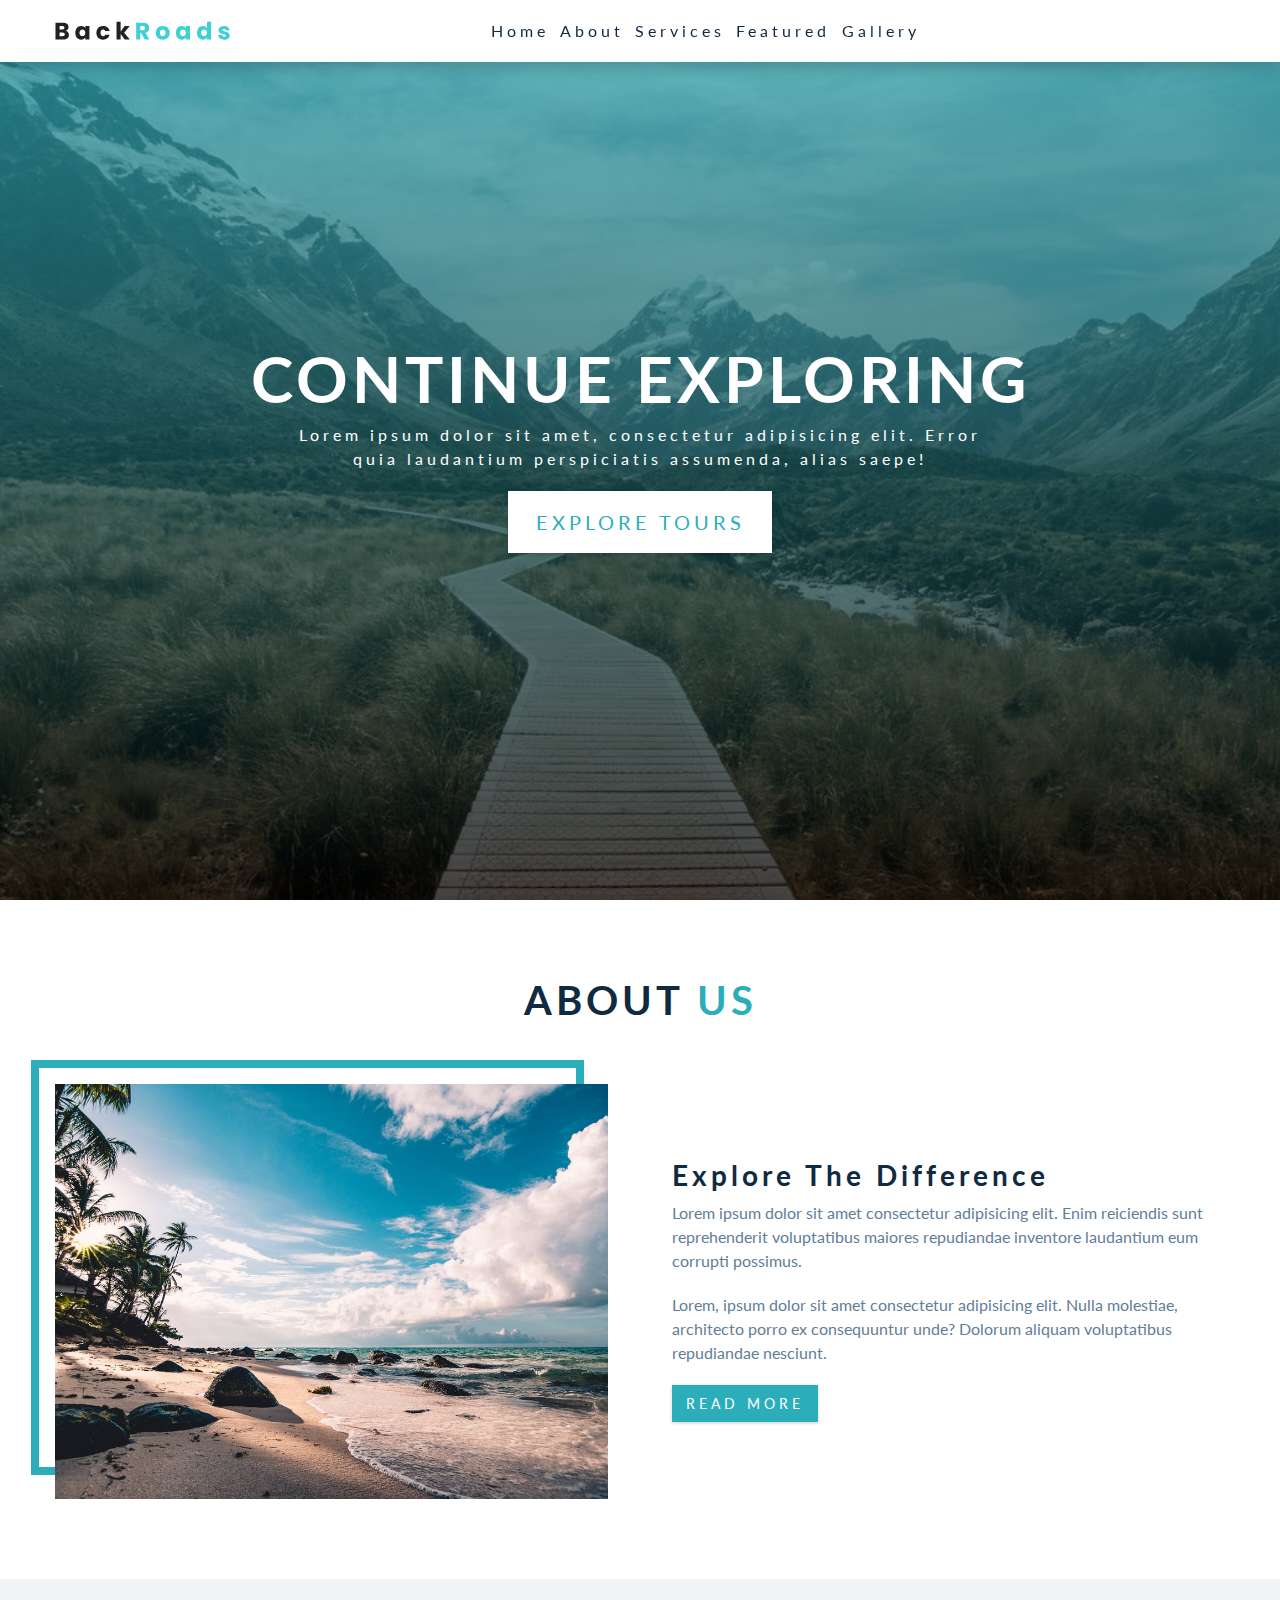
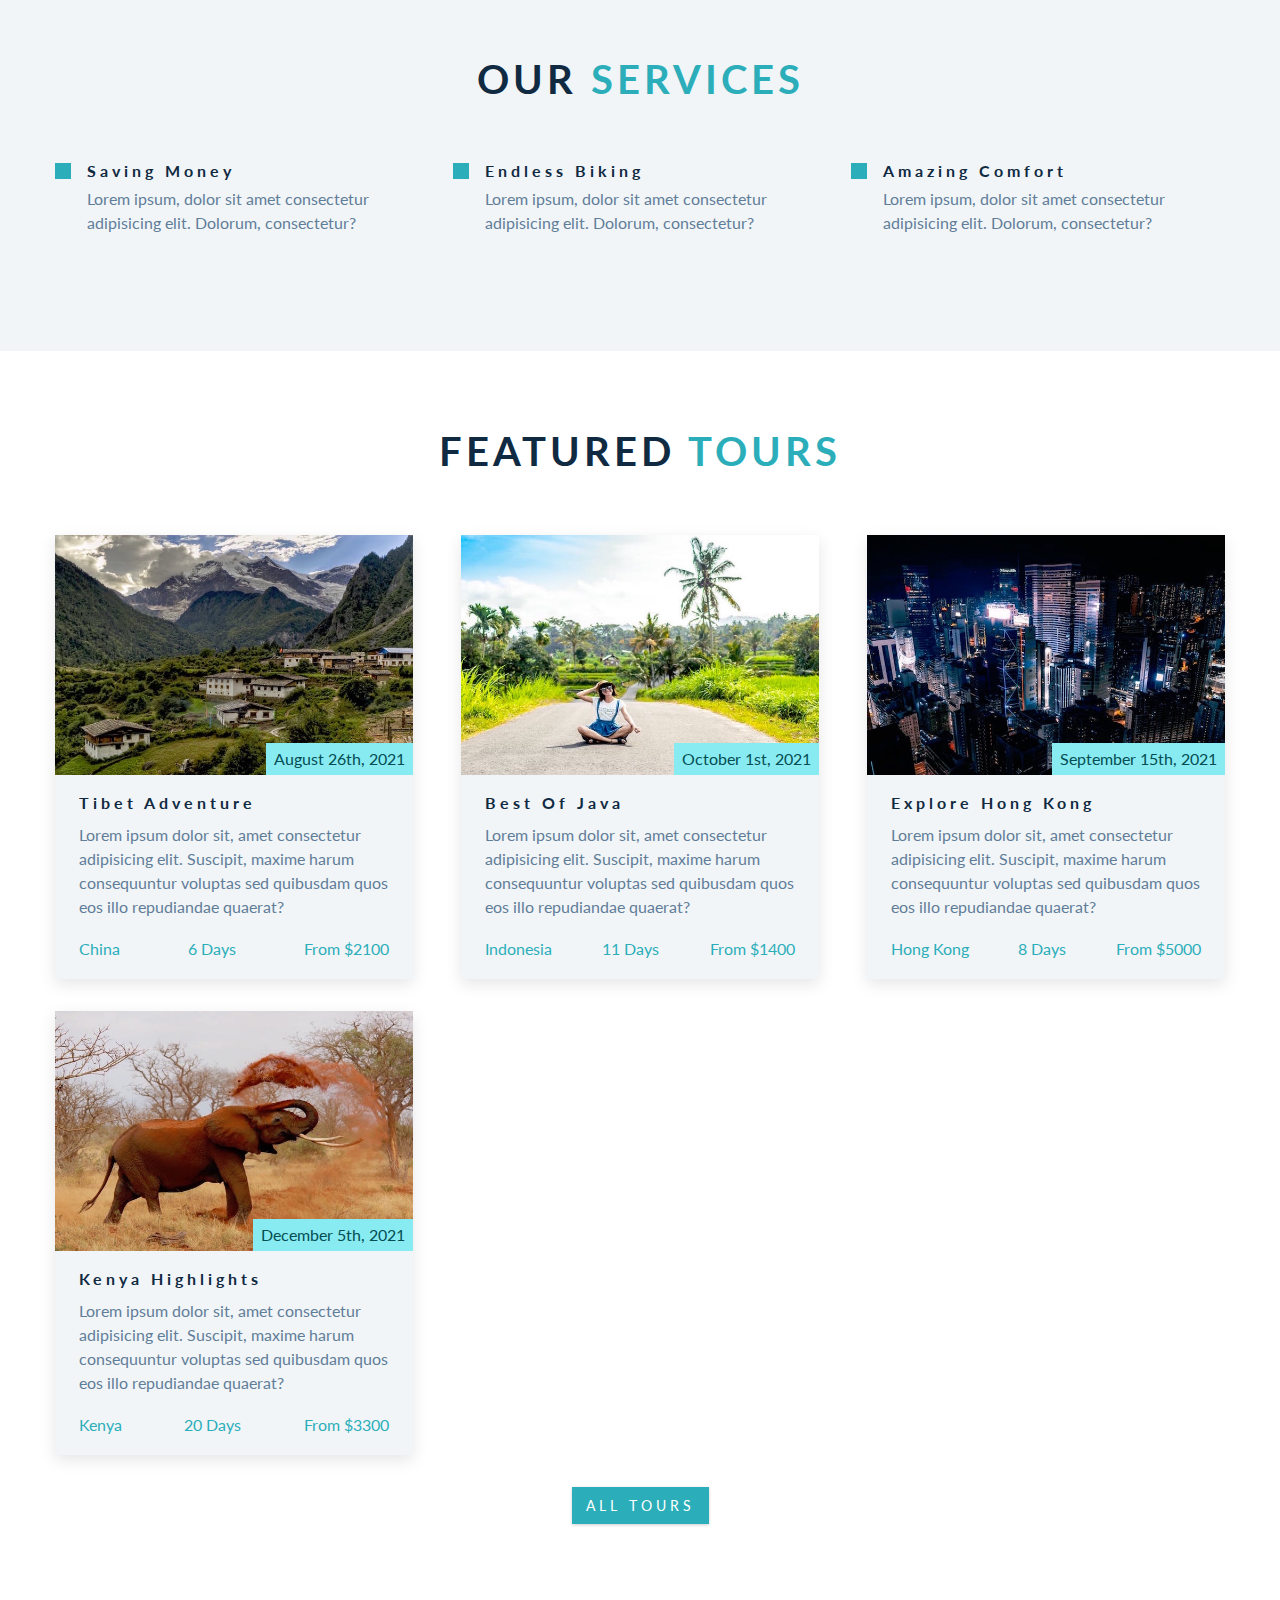
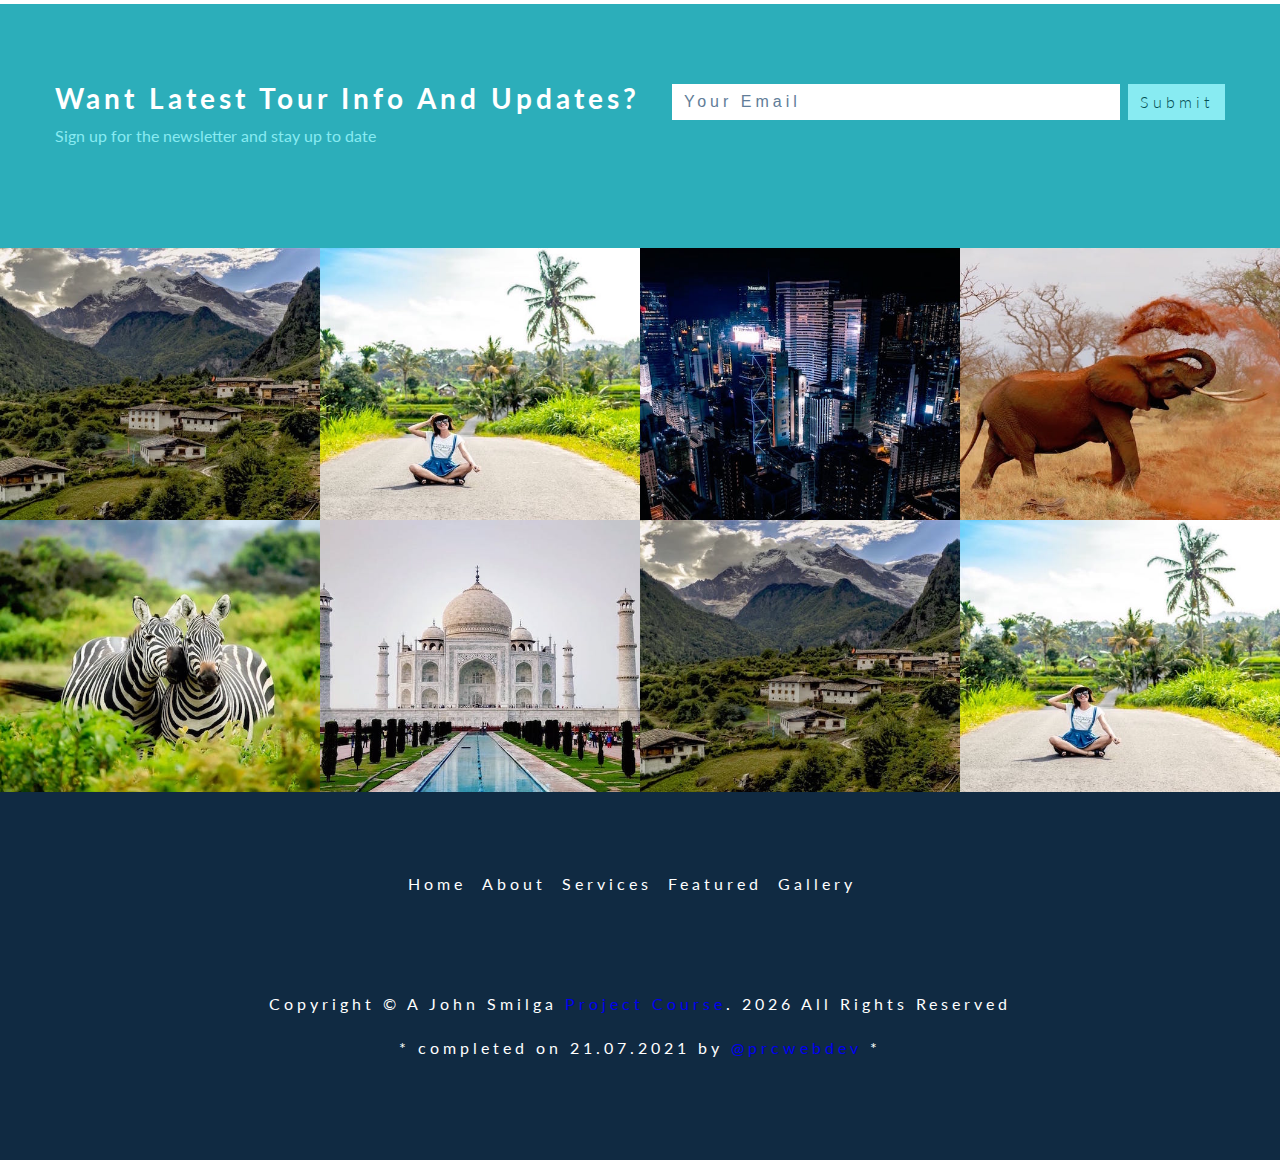
==== commit 702baae7: "added navbar and navbar toggle" ====
--- a/Backroads Tours/index.html
+++ b/Backroads Tours/index.html
@@ -27,6 +27,76 @@
     <!-- header -->
     <header id="home">
       <!-- navbar -->
+      <nav class="navbar">
+        <div class="nav-center">
+          <!-- nav header -->
+          <div class="nav-header">
+            <img src="./images/logo.svg" class="nav-logo" alt="" />
+            <button type="button" class="nav-toggle" id="nav-toggle">
+              <i class="fas fa-bars"></i>
+            </button>
+          </div>
+          <!-- end of nav header -->
+          <!-- nav links -->
+          <ul class="nav-links show-links" id="nav-links">
+            <!-- single link -->
+            <li>
+              <a href="#home" class="nav-link scroll-link">home</a>
+            </li>
+            <!-- end of single link -->
+            <!-- single link -->
+            <li>
+              <a href="#about" class="nav-link scroll-link">about</a>
+            </li>
+            <!-- end of single link -->
+            <!-- single link -->
+            <li>
+              <a href="#services" class="nav-link scroll-link">services</a>
+            </li>
+            <!-- end of single link -->
+            <!-- single link -->
+            <li>
+              <a href="#featured" class="nav-link scroll-link">featured</a>
+            </li>
+            <!-- end of single link -->
+            <!-- single link -->
+            <li>
+              <a href="#gallery" class="nav-link scroll-link">gallery</a>
+            </li>
+            <!-- end of single link -->
+          </ul>
+          <!-- end of nav links -->
+          <!-- nav icons -->
+          <ul class="nav-icons">
+            <!-- single icon -->
+            <li>
+              <a href="https://facebook.com/" target="_blank" class="nav-icon"
+                ><i class="fab fa-facebook"></i
+              ></a>
+            </li>
+            <!-- end of single icon -->
+            <!-- single icon -->
+            <li>
+              <a href="https://twitter.com/" target="_blank" class="nav-icon"
+                ><i class="fab fa-twitter"></i
+              ></a>
+            </li>
+            <!-- end of single icon -->
+            <!-- single icon -->
+            <li>
+              <a
+                href="https://squarespace.com/"
+                target="_blank"
+                class="nav-icon"
+                ><i class="fab fa-squarespace"></i
+              ></a>
+            </li>
+            <!-- end of single icon -->
+          </ul>
+          <!-- end of nav icons -->
+        </div>
+      </nav>
+
       <!-- hero -->
       <div class="hero">
         <div class="hero-banner">
@@ -455,7 +525,7 @@
         >. <span id="date"></span> all rights reserved
       </p>
       <p class="copyright prcwebdev">
-        * completed on 19.07.2021 by
+        * completed on 21.07.2021 by
         <a href="https://twitter.com/prcwebdev" target="_blank">@prcwebdev</a> *
       </p>
     </footer>
--- a/Backroads Tours/css/styles.css
+++ b/Backroads Tours/css/styles.css
@@ -69,14 +69,14 @@
 a {
   text-decoration: none;
 }
-img {
-  width: 100%;
-  display: block;
-}
-/* img:not(.nav-logo) {
+/* img {
   width: 100%;
   display: block;
 } */
+img:not(.nav-logo) {
+  width: 100%;
+  display: block;
+}
 
 h1,
 h2,
@@ -185,6 +185,121 @@
 Navbar
 ===============
 */
+.navbar {
+  position: fixed;
+  top: 0;
+  left: 0;
+  width: 100%;
+  background: var(--clr-white);
+  box-shadow: var(--dark-shadow);
+  z-index: 2;
+}
+
+.nav-icons {
+  display: none;
+}
+
+.nav-center {
+  width: 100%;
+  max-width: 1170px;
+  margin: 0 auto;
+}
+
+.nav-header {
+  display: flex;
+  justify-content: space-between;
+  align-items: center;
+  padding: 1rem 2rem;
+}
+
+.nav-toggle {
+  background: transparent;
+  border: transparent;
+  font-size: 1.5rem;
+  color: var(--clr-primary-5);
+  cursor: pointer;
+  transition: var(--transition);
+}
+
+.nav-toggle:hover {
+  transform: scale(1.2);
+}
+
+.nav-link {
+  display: block;
+  /* border: 5px solid pink; */
+  padding: 1rem 2rem;
+  text-transform: capitalize;
+  letter-spacing: var(--spacing);
+  transition: var(--transition);
+  color: var(--clr-grey-1);
+  cursor: pointer;
+  font-size: 1rem;
+}
+
+.nav-link:hover {
+  color: var(--clr-primary-1);
+  background: var(--clr-primary-8);
+  padding-left: 2.25rem;
+}
+
+/* 280px */
+.nav-links {
+  height: 0;
+  overflow: hidden;
+  transition: var(--transition);
+}
+
+.show-links {
+  height: 280px;
+}
+
+@media screen and (min-width: 992px) {
+  /* hide toggle button */
+  .navbar {
+    padding: 1rem 2rem;
+  }
+  .nav-toggle {
+    display: none;
+  }
+  .nav-center {
+    display: flex;
+    justify-content: space-between;
+    align-items: center;
+    /* optional */
+    flex-wrap: wrap;
+  }
+  .nav-links {
+    height: auto;
+    display: flex;
+  }
+  .nav-header {
+    padding: 0 0;
+  }
+  .nav-link {
+    padding: 0 0;
+    margin-right: 0.7rem;
+  }
+  .nav-link:hover {
+    padding: 0;
+    color: var(--clr-primary-5);
+    background: transparent;
+  }
+  .nav-icons {
+    display: flex;
+  }
+  .nav-icon {
+    margin-right: 0.7rem;
+    color: var(--clr-primary-5);
+    font-size: 1.2rem;
+    transition: var(--transition);
+  }
+
+  .nav-icon:hover {
+    color: var(--clr-primary-8);
+  }
+}
+
 /*
 =============== 
 Hero
@@ -639,9 +754,9 @@
 ===============
 */
 /* one_line_smooth_scrolling */
-html {
+/* html {
   scroll-behavior: smooth;
-}
+} */
 
 @media screen and (max-width: 400px) {
   .hero {
